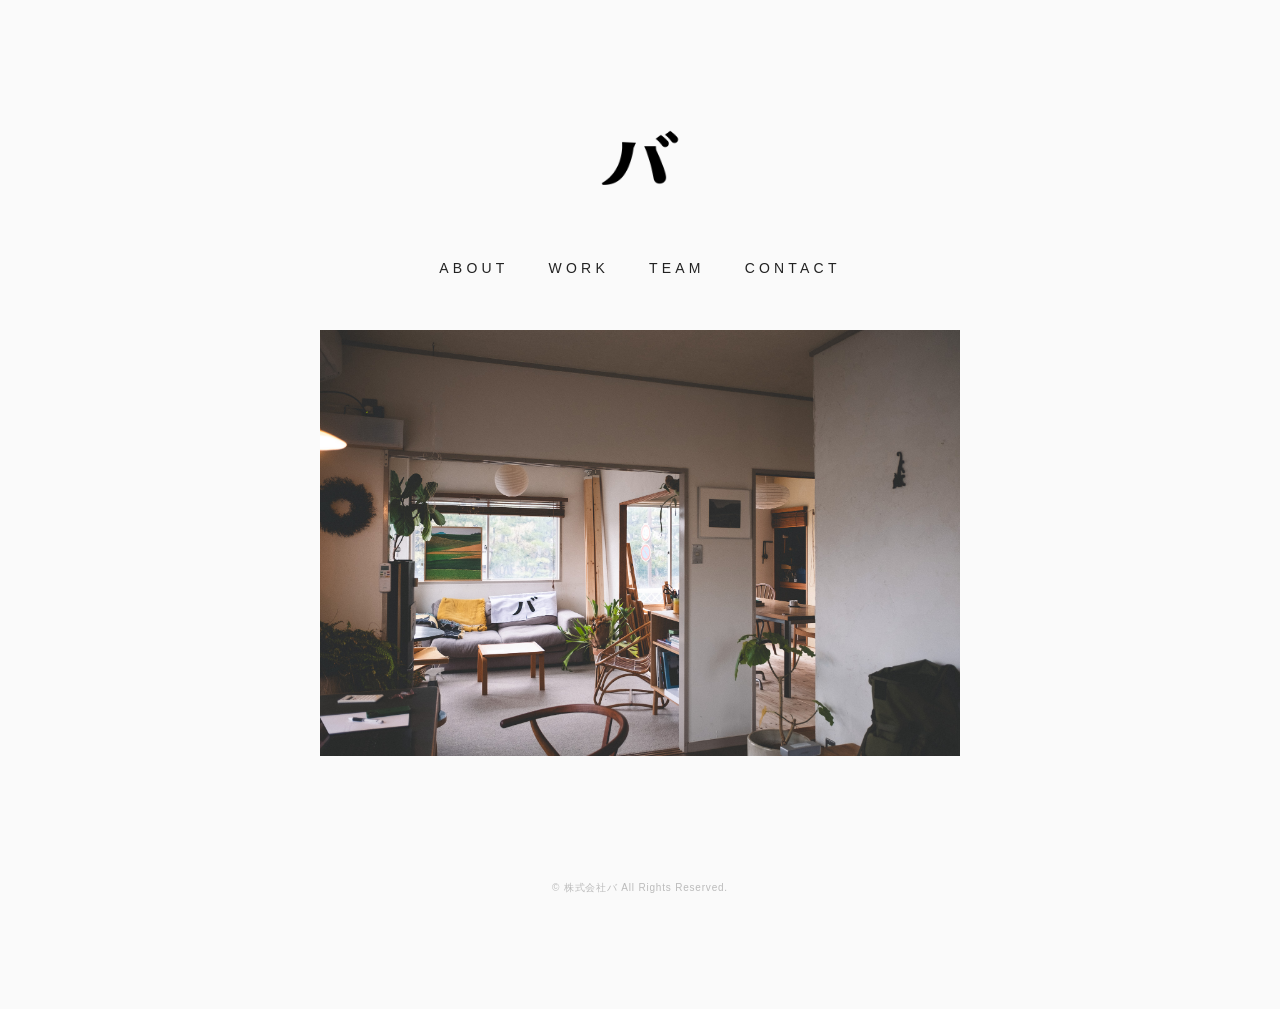
==== index.html @ 58f0bac1 "Add files via upload" ====
<!DOCTYPE html>
<html lang="ja">
<head>
    <meta charset="UTF-8">
    <meta name="viewport" content="width=device-width, initial-scale=1.0">
    <title>株式会社バ | ba inc.</title>
    <link rel="stylesheet" href="style.css">
</head>
<body class="top-page">

    <div class="container">
        
        <header class="site-header">
            <h1 class="site-logo">
                <a href="index.html"><img src="ba_logo_fix_CMYK.png" alt="株式会社バ"></a>
            </h1>
        </header>

        <nav class="site-nav">
            <ul>
                <li><a href="about.html">ABOUT</a></li>
                <li><a href="work.html">WORK</a></li>
                <li><a href="team.html">TEAM</a></li>
                <li><a href="contact.html">CONTACT</a></li>
            </ul>
        </nav>

        <main class="top-main">
            <div class="main-image">
                <img src="DSCF3258.jpg" alt="バのアトリエ">
            </div>
        </main>

        <footer class="site-footer">
            <p>&copy; 株式会社バ All Rights Reserved.</p>
        </footer>

    </div>

</body>
</html>
---- style.css ----
@charset "UTF-8";

/* ==========================================================================
   全体設計（ベース・余白・洗練されたモダンゴシック）
   ========================================================================== */
html {
    font-size: 62.5%;
}

body {
    margin: 0;
    padding: 0;
    background-color: #fafafa; /* 僅かに温かみのある白 */
    color: #222222; /* 柔らかい墨色 */
    font-family: -apple-system, BlinkMacSystemFont, "Helvetica Neue", "Segoe UI", "Hiragino Kaku Gothic ProN", "Hiragino Sans", Meiryo, sans-serif;
    font-size: 1.4rem;
    line-height: 2.3;
    letter-spacing: 0.12em; /* 全体の文字間を広く */
    -webkit-font-smoothing: antialiased;
}

a {
    color: #222222;
    text-decoration: none;
    transition: color 0.3s, border-color 0.3s;
}
a:hover {
    color: #888888;
}

/* タイトなセンターコンテナ */
.container {
    max-width: 640px;
    margin: 0 auto;
    padding: 10rem 4rem; /* 上下に心地いい余白 */
    position: relative;
}

/* ==========================================================================
   ヘッダー ＆ ナビゲーション（ロゴとメニュー）
   ========================================================================== */
.site-header {
    text-align: center;
    margin-bottom: 2.5rem; /* ロゴからメニューまでの間隔 */
}

.site-logo img {
    width: 100px; /* ロゴのサイズ */
    height: auto;
    display: inline-block;
}

/* ナビゲーション：ロゴのすぐ下にすっきりと横並び */
.site-nav {
    text-align: center;
    margin-bottom: 4rem; /* メニューからコンテンツ（または写真）までの余白 */
}
.site-nav ul {
    list-style: none;
    padding: 0;
    margin: 0;
    display: flex;
    justify-content: center;
    gap: 4rem; /* メニュー同士の間隔 */
}
.site-nav a {
    font-size: 1.4rem;
    font-weight: 500;   /* 少し太め（Medium） */
    letter-spacing: 0.3em; /* 文字間を贅沢に広げて美しく */
    color: #222222;    /* 最初から黒（墨色） */
    padding-bottom: 0.5rem;
    border-bottom: 1px solid transparent;
    display: inline-block;
}
.site-nav a:hover {
    color: #888888;
    border-bottom: 1px solid #e5e5e5; /* ホバーした時に静かに薄い下線を出す */
}
/* 現在地の下線 */
.site-nav a.current {
    color: #222222;
    border-bottom: 1px solid #222222; /* 現在いるページにはしっかり下線を引く */
}

/* ==========================================================================
   トップページ専用スタイル（ロゴ → メニュー → 写真）
   ========================================================================== */
.top-main .main-image {
    width: 100%;
    overflow: hidden;
    margin-bottom: 2rem;
}
.top-main .main-image img {
    width: 100%;
    height: auto;
    display: block;
    object-fit: cover;
}

/* ==========================================================================
   下層コンテンツ：ABOUT
   ========================================================================== */
.about-section .statement {
    margin-bottom: 4rem;
}

.about-image {
    width: 100%;
    margin-bottom: 5rem;
    overflow: hidden;
}
.about-image img {
    width: 100%;
    height: auto;
    display: block;
    object-fit: cover;
}

.about-block {
    margin-top: 5rem;
}
.about-block h3 {
    font-size: 1.4rem; /* 本文と同じサイズに設定 */
    font-weight: 700;   /* 太さだけで見出しであることを認識させる */
    margin: 0 0 2rem 0;
    letter-spacing: 0.15em;
    color: #111111;
}

.ba-list {
    list-style: none;
    padding: 0;
    margin: 0;
}
.ba-list li {
    position: relative;
    padding-left: 1.8rem;
    margin-bottom: 1rem;
    color: #333333;
}
.ba-list li::before {
    content: "・";
    position: absolute;
    left: 0;
}

/* CEOブロック（勝股さんのお写真サイズを制御） */
.ceo-block .ceo-name {
    font-weight: 700;
    margin-bottom: 1.5rem;
}
.ceo-image {
    max-width: 280px; /* 大きくなりすぎないようにサイズを制限 */
    aspect-ratio: 3 / 2; /* 3:2の比率で綺麗にトリミング */
    margin-bottom: 2rem;
    overflow: hidden;
}
.ceo-image img {
    width: 100%;
    height: 100%;
    display: block;
    object-fit: cover;
    object-position: center;
}
.ceo-block .ceo-profile {
    color: #333333;
    margin: 0;
}

/* ==========================================================================
   下層コンテンツ：WORK
   ========================================================================== */
.work-item {
    margin-bottom: 7rem;
}
.work-item:last-child {
    margin-bottom: 0;
}
.work-item h3 {
    font-size: 1.45rem;
    font-weight: 700;
    margin-bottom: 2rem;
    color: #111111;
}
.work-item p {
    color: #333333;
}

.workshop-lead {
    margin-top: 4rem;
    margin-bottom: 1.5rem;
    font-size: 1.3rem;
    font-weight: 700;
    color: #555555;
}

.workshop-list {
    list-style: none;
    padding: 0;
    margin: 0;
    font-size: 1.3rem;
    color: #555555;
}
.workshop-list li {
    margin-bottom: 1rem;
}
.workshop-list li span {
    display: inline-block;
    width: 6.5rem;
    color: #999999;
    font-weight: 500;
}

/* ==========================================================================
   下層コンテンツ：TEAM（2列のミニマルグリッド）
   ========================================================================== */
.team-section {
    margin-top: 4rem;
}

.team-statement {
    margin-bottom: 5rem;
}

.team-grid {
    display: flex;
    flex-wrap: wrap;
    gap: 6rem 4rem; /* 縦の間隔 6rem / 横の間隔 4rem */
}

.member-card {
    width: calc(50% - 2rem); 
    text-align: left;
}

.member-image {
    width: 100%;
    aspect-ratio: 3 / 2; /* 縦横比を常に 3:2（横長）に固定 */
    margin-bottom: 1.5rem;
    overflow: hidden;
    position: relative;
    background-color: #eaeaea;
}
.member-image img {
    width: 100%;
    height: 100%;
    display: block;
    object-fit: cover;
    object-position: center;
}

.dummy-photo {
    aspect-ratio: 3 / 2;
    background-color: #eaeaea; 
}

.member-name {
    font-size: 1.35rem;
    font-weight: 700;
    margin: 0 0 0.6rem 0;
    letter-spacing: 0.12em;
}

.member-role {
    font-size: 1.2rem;
    color: #555555;
    margin: 0 0 0.8rem 0;
    letter-spacing: 0.08em;
}

.member-sns {
    margin: 0;
}
.member-sns a {
    font-size: 1.15rem;
    color: #888888;
    border-bottom: 1px solid #e5e5e5;
    display: inline-block;
    letter-spacing: 0.05em;
}
.member-sns a:hover {
    color: #222222;
    border-bottom-color: #222222;
}

/* ==========================================================================
   CONTACT ＆ FOOTER
   ========================================================================== */
.contact-section {
    text-align: center;
    padding: 4rem 0;
}
.contact-section p {
    color: #444444;
}
.contact-section .email {
    font-size: 1.6rem;
    margin-top: 4rem;
}
.contact-section .email a {
    font-weight: 500;
    border-bottom: 1px solid #cccccc;
    padding-bottom: 0.3rem;
}
.contact-section .email a:hover {
    border-bottom-color: #222222;
}

.site-footer {
    text-align: center;
    margin-top: 12rem;
    font-size: 1.0rem;
    color: #bbbbbb;
    letter-spacing: 0.08em;
}

/* ==========================================================================
   モバイル対応
   ========================================================================== */
@media (max-width: 600px) {
    .container {
        padding: 6rem 2.5rem;
    }
    .site-header {
        margin-bottom: 2.0rem;
    }
    .site-nav {
        margin-bottom: 4rem;
    }
    .site-nav ul {
        gap: 3rem;
    }
    
    .team-grid {
        gap: 5rem 0;
    }
    .member-card {
        width: 100%;
    }
    
    body {
        font-size: 1.35rem;
        line-height: 2.1;
    }
}
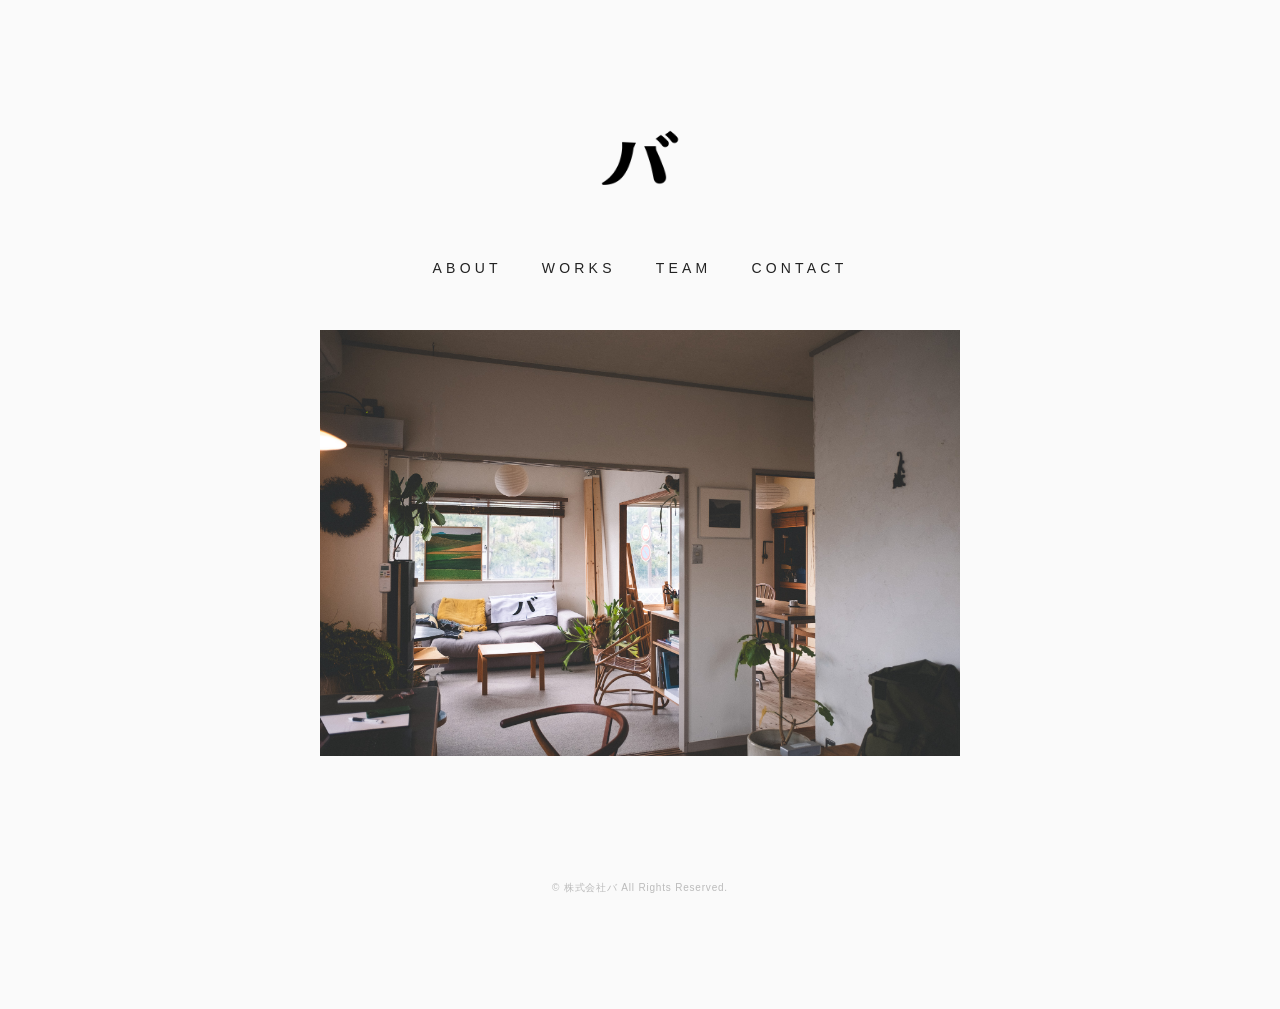
==== commit 61bc8096: "Add files via upload" ====
--- a/index.html
+++ b/index.html
@@ -4,6 +4,17 @@
     <meta charset="UTF-8">
     <meta name="viewport" content="width=device-width, initial-scale=1.0">
     <title>株式会社バ | ba inc.</title>
+
+    <!-- ファビコン設定 -->
+    <link rel="icon" href="favicon.ico" type="image/x-icon">
+    
+    <!-- OGP設定 (SNSシェア用) -->
+    <meta property="og:url" content="https://banokoto.com/"> <!-- ※正式なURLが決まったらここを書き換えてください -->
+    <meta property="og:type" content="website">
+    <meta property="og:title" content="株式会社バ | ba inc.">
+    <meta property="og:description" content="株式会社バは、世界にいい場を増やすための会社です。">
+    <meta property="og:image" content="https://banokoto.com/og_image.png"> <!-- ※必ず絶対パス（URLから始まる形）にします -->
+    <meta property="og:site_name" content="株式会社バ">
     <link rel="stylesheet" href="style.css">
 </head>
 <body class="top-page">
@@ -19,7 +30,7 @@
         <nav class="site-nav">
             <ul>
                 <li><a href="about.html">ABOUT</a></li>
-                <li><a href="work.html">WORK</a></li>
+                <li><a href="work.html">WORKS</a></li>
                 <li><a href="team.html">TEAM</a></li>
                 <li><a href="contact.html">CONTACT</a></li>
             </ul>
--- a/style.css
+++ b/style.css
@@ -104,6 +104,7 @@
     margin-bottom: 4rem;
 }
 
+/* ABOUTページ内のアトリエ写真の設定 */
 .about-image {
     width: 100%;
     margin-bottom: 5rem;
@@ -116,6 +117,7 @@
     object-fit: cover;
 }
 
+/* 「事業内容」「CEO」の見出し調整（大きすぎず、静かに佇むサイズ） */
 .about-block {
     margin-top: 5rem;
 }
@@ -186,6 +188,37 @@
     color: #333333;
 }
 
+/* 実績リンクの装飾設定（新設） */
+.work-links {
+    margin-top: 3.5rem;
+    font-size: 1.3rem;
+    color: #555555;
+}
+.links-lead {
+    margin-bottom: 1rem;
+    font-weight: 700;
+    color: #555555;
+}
+.work-links ul {
+    list-style: none;
+    padding: 0;
+    margin: 0;
+}
+.work-links li {
+    margin-bottom: 1.2rem;
+}
+.work-links a {
+    color: #666666;
+    border-bottom: 1px solid #e5e5e5;
+    display: inline-block;
+    padding-bottom: 0.1rem;
+}
+.work-links a:hover {
+    color: #222222;
+    border-bottom-color: #222222;
+}
+
+/* ワークショップ一覧の装飾設定 */
 .workshop-lead {
     margin-top: 4rem;
     margin-bottom: 1.5rem;
@@ -193,7 +226,6 @@
     font-weight: 700;
     color: #555555;
 }
-
 .workshop-list {
     list-style: none;
     padding: 0;
@@ -212,7 +244,7 @@
 }
 
 /* ==========================================================================
-   下層コンテンツ：TEAM（2列のミニマルグリッド）
+   下層コンテンツ：TEAM（2列のミニマルグリッド・所属新設版）
    ========================================================================== */
 .team-section {
     margin-top: 4rem;
@@ -225,7 +257,7 @@
 .team-grid {
     display: flex;
     flex-wrap: wrap;
-    gap: 6rem 4rem; /* 縦の間隔 6rem / 横の間隔 4rem */
+    gap: 6rem 4rem;
 }
 
 .member-card {
@@ -254,13 +286,31 @@
     background-color: #eaeaea; 
 }
 
+/* 名前の右脇に「所属」を回り込ませる設定 */
+.member-title-wrap {
+    display: flex;
+    align-items: baseline; /* 文字の下端を揃える */
+    flex-wrap: wrap;       /* 画面幅が狭い時は自然に折り返す */
+    gap: 1.2rem;           /* 名前と所属の間の心地いい余白 */
+    margin-bottom: 0.4rem;
+}
+
 .member-name {
     font-size: 1.35rem;
     font-weight: 700;
-    margin: 0 0 0.6rem 0;
     letter-spacing: 0.12em;
-}
-
+    display: inline-block;
+}
+
+/* 右脇の所属：お名前より少し小ぶりで、静かな薄い墨色 */
+.member-affiliation {
+    font-size: 1.15rem;
+    color: #888888;
+    letter-spacing: 0.08em;
+    display: inline-block;
+}
+
+/* その下の役割：日常の体温が伝わる標準的な墨色 */
 .member-role {
     font-size: 1.2rem;
     color: #555555;
